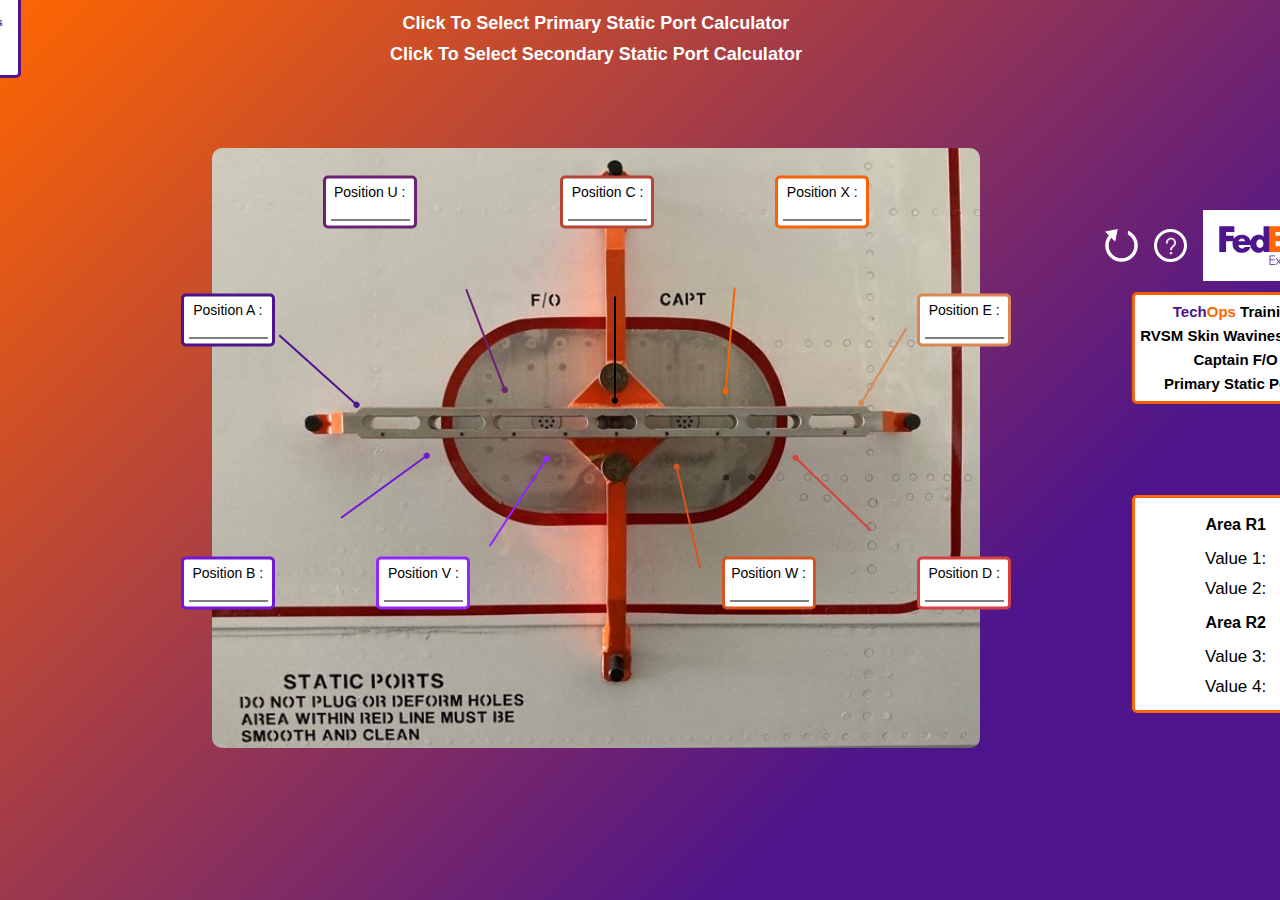
==== primary.html @ f87bb2c6 "first commit" ====
<!DOCTYPE html>
<html lang="en">

<head>
  <meta charset="UTF-8">
  <meta http-equiv="X-UA-Compatible" content="IE=edge">
  <meta name="viewport" content="width=device-width, initial-scale=1.0">
  <link rel="stylesheet" href="assets/css/style.css">
  <title>PW-4000 Engine</title>
</head>

<body>

  <section>
  
  
    <div class="tire">
      <h4>
        Per GMM 2-2-201
        <br>
        You must be RVSM Skin Waviness <br>
    Inspection Certifited to return the <br>
    aircraft to  service. <br>
    Course Code: M54RV00
    </h4>
      <div class="switcher">
        <a href="primary.html">Click To Select Primary Static Port Calculator</a>
        <a href="secondary.html">Click To Select Secondary Static Port Calculator</a>
      </div>
      <h2>
        <span style="color:rgba(77,20,140,1)">Tech</span><span style="color:rgba(255,102,0,1)">Ops</span>
        Training
        <br>
        RVSM Skin Waviness Insp. <br>
    Captain F/O <br>
    Primary Static Ports
    </h2>
    <div class="btns-logo">
      <button class="reset" name="button" onclick="reset();">
        <img src="assets/images/reset.png" alt="">
      </button>
      <a  onclick="popup1()" class="info-btn ">
        <img src="assets/images/question-mark.png"  alt="">
      </a>
      <span class="popuptext" id="myPopup"><a href="https://training.techops.fedex.com/resources/video/other/How_To_Use_The_PW4000_Rub_Strip_Calculator.mp4" target="blank">How To Use The PW4000 Rub Strip Calculator</a>
     <br>   <a href="https://training.techops.fedex.com/resources/video/other/How_To_Use_The_PW4000_Rub_Strip_Calculator.mp4" target="blank">Dummy Link</a></span>
      <img class="logo" src="assets/images/FedEx.svg" alt="">
    </div>

      <img id="engine-img" src="assets/images/PrimaryPortCentered2.png" alt="">

      <div class="inputs" id="p1">
        <label for="">Position A :</label>
        <input class="position_data" type="number" name="" id="inp1">
      </div>
      <div class="inputs" id="p2">
        <label for="">Position B :</label>
        <input class="position_data" type="number" name="" id="inp2">
      </div>
      <div class="inputs" id="p3">
        <label for="">Position U :</label>
        <input class="position_data" type="number" name="" id="inp3">
      </div>
      <div class="inputs" id="p4">
        <label for="">Position V :</label>
        <input class="position_data" type="number" name="" id="inp4">
      </div>
      <div class="inputs" id="p5">
        <label for="">Position C :</label>
        <input class="position_data" type="number" name="" id="inp5">
      </div>
      <div class="inputs" id="p6">
        <label for="">Position W :</label>
        <input class="position_data" type="number" name="" id="inp6">
      </div>
      <div class="inputs" id="p7">
        <label for="">Position X :</label>
        <input class="position_data" type="number" name="" id="inp7">
      </div>
      <div class="inputs" id="p8">
        <label for="">Position D :</label>
        <input class="position_data" type="number" name="" id="inp8">
      </div>
      <div class="inputs" id="p9">
        <label for="">Position E :</label>
        <input class="position_data" type="number" name="" id="inp9">
      </div>

      <div class="lines" id="line1"></div>
      <div class="lines" id="line2"></div>
      <div class="lines" id="line3"></div>
      <div class="lines" id="line4"></div>
      <div class="lines" id="line5"></div>
      <div class="lines" id="line6"></div>
      <div class="lines" id="line7"></div>
      <div class="lines" id="line8"></div>
      <div class="lines" id="line9"></div>
      <div class="output">
        <div class="">
            <span class="area">Area R1</span>
          <h3 class="groups" id="groupA"> Value 1: <span></span> </h3>
          <h3 class="groups" id="groupB"> Value 2: <span></span> </h3>
          <span class="area">Area R2</span>
          <h3 class="groups" id="groupC"> Value 3: <span></span> </h3>
          <h3 class="groups" id="groupD"> Value 4: <span></span> </h3>
          <!-- <h1 class="groups" id="groupE"><b> Group E:</b> <span></span> </h1>
          <h1 class="groups" id="groupF"><b> Group F:</b> <span></span> </h1> -->
        </div>

      </div>


    </div>
    <!-- <div class="output">
      <div class="">
        <h1 class="groups" id="groupA"> <b> Group A:</b> <span></span> </h1>
        <h1 class="groups" id="groupB"><b> Group B:</b> <span></span> </h1>
        <h1 class="groups" id="groupC"><b> Group C:</b> <span></span> </h1>
        <h1 class="groups" id="groupD"><b> Group D: </b><span></span> </h1>
        <h1 class="groups" id="groupE"><b> Group E:</b> <span></span> </h1>
        <h1 class="groups" id="groupF"><b> Group F:</b> <span></span> </h1>
      </div>

    </div> -->
  </section>

  <script type="text/javascript" src="assets/js/main.js">

  </script>
  <script>

    function popup1() {
      var popup = document.getElementById("myPopup");
    popup.classList.toggle("show");
  }
  </script>
</body>

</html>
---- assets/css/style.css ----
bor {
    margin: 0px;
    padding: 0px;
    box-sizing: border-box;
  }

  :focus {
    outline: none;
  }

  body {
    position: relative;
    font-family: sans-serif;
    background: linear-gradient(-45deg, rgb(77, 20, 140) 25%, rgb(255, 102, 0) 100%);
    width: 100vw;
    height: 100vh;
    display: flex;
    align-items: center;
    justify-content: center;
    overflow: hidden !important;
    margin: 0px !important;
    display: -webkit-flex;
    /* NEW */
    display: flex;
    -webkit-flex-wrap: wrap;
    /* NEW */
  }

  h2 {
    position: absolute;
    right: -28%;
    top: 50%;
    transform: translate(70%, calc(-0% - 170px));
    text-align: left;
    font-size: 15px;
    line-height: 24px;
    padding: 5px;
    background: white;
    border-radius: 5px;
    border: 3px solid rgb(240, 95, 12);
    text-align: center;
  }

  h4 {
    position: absolute;
   left: -51%;
    top: -28%;
    text-align: left;
    font-size: 10px;
    line-height: 12px;
    padding: 10px 15px;
    background: white;
    color: rgb(77, 20, 140);
    border-radius: 5px;
    border: 3px solid rgb(77, 20, 140);
    text-align: center;
}
  section {
    width: fit-content;
    height: fit-content;
    padding: 50px 300px 50px 212px !important;
    margin: auto;
  }
  .switcher{
    position: absolute;
    top: -24%;
    width: 100%;
    left: 50%;
    transform: translateX(-50%);
    display: flex;
    flex-direction: column;
    gap: 10px;
    padding: 10px;
  }
  .switcher a{
    font-size: 18px;
    color: #fff;
    font-weight: 600;
    text-align: center;
    text-decoration: none;
  }
  .tire {
    margin: auto;
    display: block;
    position: relative;
    width: fit-content;
    /* transform: translateY(-10px); */
  }

  .landscapeScreen #engine-img {
height: calc(100vh - 300px);
    border-radius: 10px;
  }

  .portraitScreen #engine-img {
    width: calc(100vw - 280px);
  }

  .inputs {
    background-color: white;
    padding: 5px;
    max-width: 78px;
    position: absolute;
    z-index: 1;
    transform-origin: center center;
    border-radius: 5px;
    border: 3px solid black;
  }

  .inputs label {
    width: auto;
    display: block;
    text-align: center;
    font-size: 14px;
  }

  .inputs input {
    font-size: 16px;
    text-align: center;
    width: 75px;
    border-top: none;
    border-right: none;
    border-left: none;
    border-image: initial;
    border-bottom: 1px solid black;
    border-radius: 0px;
  }

  .inputs input::-webkit-outer-spin-button,
  .inputs input::-webkit-inner-spin-button {
    appearance: none;
    margin: 0px;
  }

  .inputs input[type="number"] {}

  .reset {
    border: 0px;
    background: transparent;
    /* position: absolute; */
    /* right: -130px; */
    /* top: 70px; */
    width: 33px;
    height: 33px;
    padding: 0px;
  }

  .reset img {
    width: 100%;
  }

  #p1 {
    left: 2%;
    top: 28.5%;
    transform: translate(-50%, -50%);
    border-color: rgb(77, 20, 140);
  }

  #p2 {
    left: 2%;
    top: 72%;
    transform: translate(-50%, -50%);
    border-color:rgb(114 25 213);
  }

  #p3 {
    left: 20.5%;
    top:9%;
    transform: translate(-50%, -50%);
    border-color: rgb(108, 34, 115);
  }

  #p4 {
    left: 27.5%;
    bottom: 28%;
    transform: translate(-50%, 50%);
    border-color: rgb(142 40 255);
  }

  #p5 {
    left: 51.5%;
    bottom: 91%;
    transform: translate(-50%, 50%);
    border-color: rgb(182, 68, 57);
  }

  #p6 {
    right: 27.5%;
    bottom: 28%;
    transform: translate(50%, 50%);
    border-color: rgb(216, 84, 31);
  }

  #p7 {
    right: 20.5%;
    top: 9%;
    transform: translate(50%, -50%);
    border-color: rgb(246, 98, 7);
  }

  #p8 {
    right: 2%;
    top: 72%;
    transform: translate(50%, -50%);
    border-color: rgb(213 65 65);
  }
  #p9{
    right: 2%;
    top: 28.5%;
    transform: translate(50%, -50%);
    border-color: rgb(215 136 85);
  }

  .lines {
    width: 2px;
    background: red;
    position: absolute;
    z-index: 0;
    height: 107px;
    transform-origin: center center;
  }

  .lines::after {
    content: "";
    display: block;
    width: 6px;
    height: 6px;
    background: red;
    position: absolute;
    bottom: 0px;
    left: 50%;
    transform: translateX(-50%);
    border-radius: 50%;
  }

  #line1 {
left: 13.9%;
    top: 37%;
    transform: translate(-50%, -50%) rotate(-48deg);
    background: rgb(77, 20, 140);
  }

  #line1::after {
    background: rgb(77, 20, 140);
  }

  #line2 {
    left: 22.5%;
    top: 56%;
    transform: translate(-50%, -50%) rotate(-126deg);
    height: 109px;
    background: rgb(114 25 213);
  }

  #line2::after {
    background: rgb(114 25 213);
  }

  #line3 {
       left: 35.7%;
    top: 32%;
    transform: translate(-50%, -50%) rotate(-21deg);
    height: 111px;
    background: rgb(108, 34, 115);
  }

  #line3::after {
    background: rgb(108, 34, 115);
  }

  #line4 {
    left: 40%;
    bottom: 41.5%;
    transform: translate(-50%, 50%) rotate(-147deg);
    background: rgb(142 40 255);
  }

  #line4::after {
    background: rgb(142 40 255);
  }

  #line5 {
    left: 52.5%;
    bottom: 66.5%;
    transform: translate(-50%, 50%) rotate(360deg);
    background: #000;
  }

  #line5::after {
    background: #000;
  }

  #line6 {
    right: 38%;
    bottom: 39%;
    transform: translate(50%, 50%) rotate(167deg);
    background: rgb(216, 84, 31);
  }

  #line6::after {
    background: rgb(216, 84, 31);
  }

  #line7 {
right: 32.5%;
    top: 32%;
    transform: translate(50%, -50%) rotate(5deg);
    background: rgb(246, 98, 7);
  }

  #line7::after {
    background: rgb(246, 98, 7);
  }

  #line8 {
    right: 19.2%;
    top: 57.2%;
    transform: translate(50%, -50%) rotate(134deg);
    background: rgb(213 65 65);
  }

  #line8::after {
    background: rgb(213 65 65);
  }

  #line9{
  right: 12.6%;
    top: 36.2%;
    transform: translate(50%, -50%) rotate(31deg);
    height: 90px;
    background: rgb(215 136 85)
  }

  #line9::after {
    background: rgb(215 136 85);
  }

  .output {
    display: block;
    align-items: center;
    justify-content: center;
    flex-grow: 1;
    width: 185px;
    padding:8px;
    position: absolute;
    right: -28%;
    top: 50%;
    transform: translate(70%, calc(-0% + 45px));
    background: white;
    border-radius: 5px;
    border: 3px solid rgb(251, 100, 2);
  }

  .output>div {
    width: 100%;
  }
  .output span{
    margin: 10px 0;
    font-weight: 600;
    text-align: center;
  }
  .area{
    display: block;
    margin: auto;
  }
  .groups {
    display: block;
    font-size: 17px;
    line-height: 30px;
    text-align: center;
    margin: 0px;
    font-weight: 500;
  }

  .info-btn {
    /* position: absolute; */
    /* right: -75px; */
    /* top: 70px; */
    width: 27px;
    height: 27px;
    border-radius: 50%;
    border: 3px solid white;
    display: flex;
    align-items: center;
    justify-content: center;
  }

  .info-btn img {
    width: 20px;
  }

  .logo {
    /* position: absolute; */
    /* left: -17%; */
    /* top: 23%; */
    width: 122px;
    background: white;
  }

  .btns-logo {

    position: absolute;

    width: 220px;

    height: 79px;

    /* background: red; */

    right: -45%;

    top: 18px;

    right: -25%;

    top: 50%;

    transform: translate(70%, calc(-0% - 244px));

    display: flex;

    align-items: center;

    justify-content: space-between;
    z-index: 3;
  }

  @media (max-width: 1200px) {
    section {
      position: relative;
      /* transform: translateY(-5%); */
      padding: 75px 278px 0px 120px;
    }
  }
   @media (max-width: 892px) {
       .btns-logo{
           width: 191px;

    right: -21% ;
       }
       .logo{
           width:100px;
       }
       h4{

    left: -45% ;
    top: -28% ;
        font-size: 9px ;
       }
       h2 {

    right: -25%  ;
    top: 50%  ;

    font-size: 12px  ;
    line-height: 20px  ;
       }
       .output {
    width: 145px  ;
    position: absolute  ;
    right: -25%  ;
    top: 24%  ;
       }
       .groups{
        font-size:16px ;
       }
       section{
               padding: 50px 300px 50px 261px !important;
       }
       .output span {
    margin: 3px 0;
       }
   }
  @media (max-height: 720px) {
    h2 {
      /* top: 50px; */
      /* right: -20%; */
    }

    .output {
      /* bottom: -20px; */
      /* right: -20%; */
    }

    .info-btn {
      /* top: 15px; */
    }

    .reset {
      /* top: 15px; */
    }

    .btns-logo {
      /* right: -20%; */
      /* top: -35px; */
    }
  }

  /* --- popup-- */
  .info-btn {
    cursor: pointer;
  }

  /* The actual popup */
  .popuptext {
    visibility: hidden;
    min-width: 160px;
    background-color: rgb(255, 255, 255);
    color: #fff;
    text-align: center;
    border-radius: 6px;
    padding: 4px 0;
    position: absolute;
    z-index: 1;
    bottom: 99%;
    left: -37%;
    text-decoration: none;
    border: 1px solid rgb(253, 101, 2);
  }

  .popuptext a {
    text-decoration: none;
    color: blue;
    /* font-weight: 600; */
    /* text-align: center; */
    /* font-size: 18px; */
  }

  /* Popup arrow */
  .popuptext::after {
    content: "";
    position: absolute;
    top: 100%;
    left: 47%;
    margin-left: -5px;
    border-width: 12px;
    border-style: solid;
    border-color: rgb(253, 101, 2) transparent transparent transparent;
  }

  /* Toggle this class - hide and show the popup */
  .show {
    visibility: visible;
    -webkit-animation: fadeIn 1s;
    animation: fadeIn 1s;
  }

  /* Add animation (fade in the popup) */
  @-webkit-keyframes fadeIn {
    from {
      opacity: 0;
    }

    to {
      opacity: 1;
    }
  }

  @keyframes fadeIn {
    from {
      opacity: 0;
    }

    to {
      opacity: 1;
    }
  }
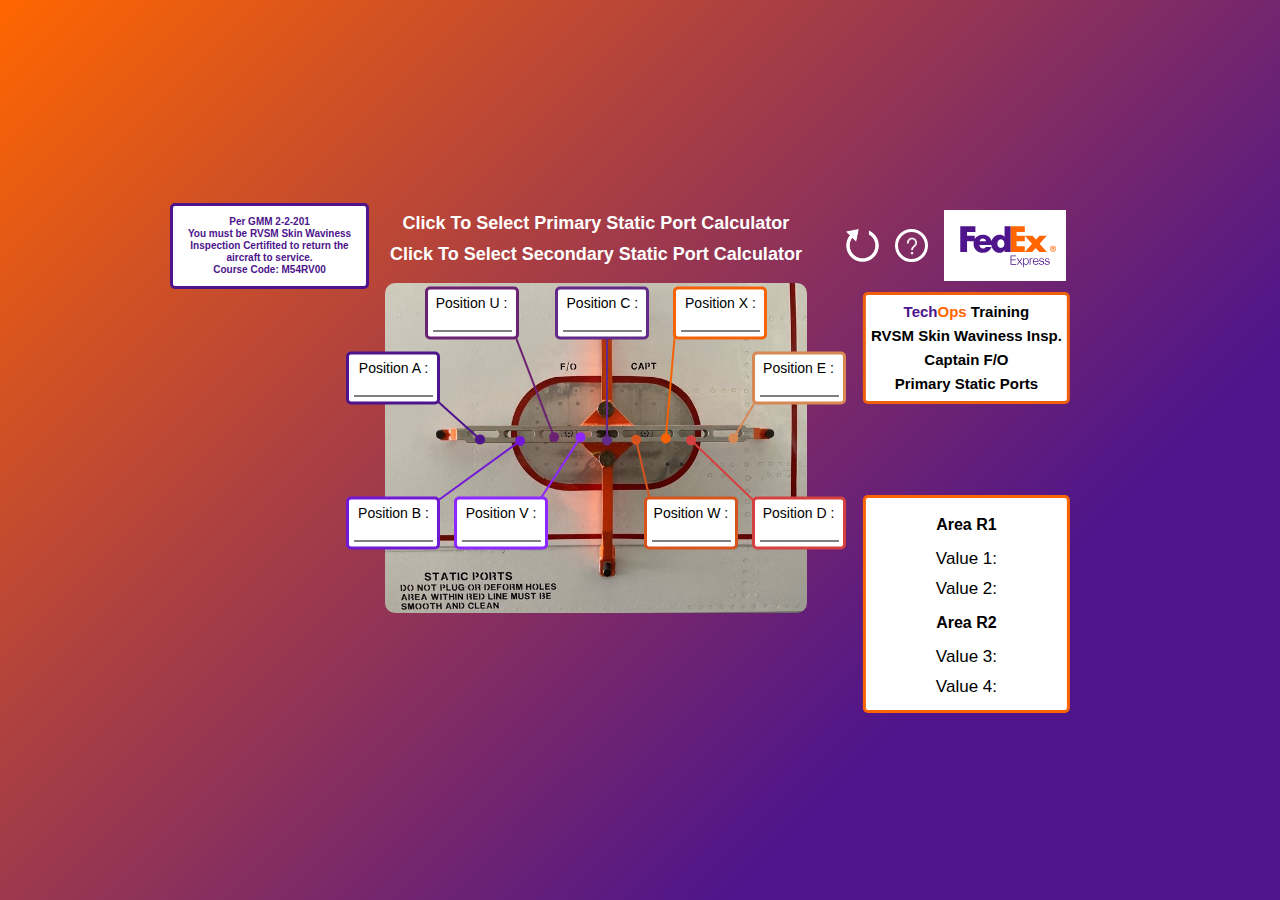
==== commit 3a49912a: "updating" ====
--- a/primary.html
+++ b/primary.html
@@ -10,6 +10,7 @@
 </head>
 
 <body>
+<main>
 
   <section>
   
@@ -111,19 +112,10 @@
 
 
     </div>
-    <!-- <div class="output">
-      <div class="">
-        <h1 class="groups" id="groupA"> <b> Group A:</b> <span></span> </h1>
-        <h1 class="groups" id="groupB"><b> Group B:</b> <span></span> </h1>
-        <h1 class="groups" id="groupC"><b> Group C:</b> <span></span> </h1>
-        <h1 class="groups" id="groupD"><b> Group D: </b><span></span> </h1>
-        <h1 class="groups" id="groupE"><b> Group E:</b> <span></span> </h1>
-        <h1 class="groups" id="groupF"><b> Group F:</b> <span></span> </h1>
-      </div>
-
-    </div> -->
+  
   </section>
-
+  
+</main>
   <script type="text/javascript" src="assets/js/main.js">
 
   </script>
--- a/assets/css/style.css
+++ b/assets/css/style.css
@@ -1,567 +1,590 @@
 bor {
-    margin: 0px;
-    padding: 0px;
-    box-sizing: border-box;
-  }
-
-  :focus {
-    outline: none;
-  }
-
-  body {
+  margin: 0px;
+  padding: 0px;
+  box-sizing: border-box;
+}
+
+:focus {
+  outline: none;
+}
+
+body {
+  position: relative;
+  font-family: sans-serif;
+  background: linear-gradient(
+    -45deg,
+    rgb(77, 20, 140) 25%,
+    rgb(255, 102, 0) 100%
+  );
+  width: 100vw;
+  height: 100vh;
+  display: flex;
+  align-items: center;
+  justify-content: center;
+  overflow: hidden !important;
+  margin: 0px !important;
+  display: -webkit-flex;
+  /* NEW */
+  display: flex;
+  -webkit-flex-wrap: wrap;
+  /* NEW */
+}
+main {
+  overflow: hidden;
+  width: 100vw;
+  height: 100vh;
+  display: block;
+  display: flex;
+}
+h2 {
+  position: absolute;
+  right: -28%;
+  top: 50%;
+  transform: translate(70%, calc(-0% - 170px));
+  text-align: left;
+  font-size: 15px;
+  line-height: 24px;
+  padding: 5px;
+  background: white;
+  border-radius: 5px;
+  border: 3px solid rgb(240, 95, 12);
+  text-align: center;
+}
+
+h4 {
+  position: absolute;
+  left: -51%;
+  top: -28%;
+  text-align: left;
+  font-size: 10px;
+  line-height: 12px;
+  padding: 10px 15px;
+  background: white;
+  color: rgb(77, 20, 140);
+  border-radius: 5px;
+  border: 3px solid rgb(77, 20, 140);
+  text-align: center;
+}
+section {
+  width: fit-content;
+  height: fit-content;
+  padding: 50px 300px 50px 212px !important;
+  margin: auto;
+}
+.switcher {
+  position: absolute;
+  top: -24%;
+  width: 100%;
+  left: 50%;
+  transform: translateX(-50%);
+  display: flex;
+  flex-direction: column;
+  gap: 10px;
+  padding: 10px;
+}
+.switcher a {
+  font-size: 18px;
+  color: #fff;
+  font-weight: 600;
+  text-align: center;
+  text-decoration: none;
+}
+.tire {
+  margin: auto;
+  display: block;
+  position: relative;
+  width: fit-content;
+  /* transform: translateY(-10px); */
+}
+
+.landscapeScreen #engine-img {
+  height: 335px;
+  border-radius: 10px;
+}
+
+.portraitScreen #engine-img {
+  height: 335px;
+  border-radius: 10px;
+}
+
+.inputs {
+  background-color: white;
+  padding: 5px;
+  max-width: 78px;
+  position: absolute;
+  z-index: 1;
+  transform-origin: center center;
+  border-radius: 5px;
+  border: 3px solid black;
+}
+
+.inputs label {
+  width: auto;
+  display: block;
+  text-align: center;
+  font-size: 14px;
+}
+
+.inputs input {
+  font-size: 16px;
+  text-align: center;
+  width: 75px;
+  border-top: none;
+  border-right: none;
+  border-left: none;
+  border-image: initial;
+  border-bottom: 1px solid black;
+  border-radius: 0px;
+}
+
+.inputs input::-webkit-outer-spin-button,
+.inputs input::-webkit-inner-spin-button {
+  appearance: none;
+  margin: 0px;
+}
+
+.inputs input[type="number"] {
+}
+
+.reset {
+  border: 0px;
+  background: transparent;
+  /* position: absolute; */
+  /* right: -130px; */
+  /* top: 70px; */
+  width: 33px;
+  height: 33px;
+  padding: 0px;
+}
+
+.reset img {
+  width: 100%;
+}
+
+#p1 {
+  left: 2%;
+  top: 28.5%;
+  transform: translate(-50%, -50%);
+  border-color: rgb(77, 20, 140);
+}
+
+#p2 {
+  left: 2%;
+  top: 72%;
+  transform: translate(-50%, -50%);
+  border-color: rgb(114 25 213);
+}
+
+#p3 {
+  left: 20.5%;
+  top: 9%;
+  transform: translate(-50%, -50%);
+  border-color: rgb(108, 34, 115);
+}
+
+#p4 {
+  left: 27.5%;
+  bottom: 28%;
+  transform: translate(-50%, 50%);
+  border-color: rgb(142 40 255);
+}
+
+#p5 {
+  left: 51.5%;
+  bottom: 91%;
+  transform: translate(-50%, 50%);
+  border-color:      #632b89;
+}
+
+#p6 {
+  right: 27.5%;
+  bottom: 28%;
+  transform: translate(50%, 50%);
+  border-color: rgb(216, 84, 31);
+}
+
+#p7 {
+  right: 20.5%;
+  top: 9%;
+  transform: translate(50%, -50%);
+  border-color: rgb(246, 98, 7);
+}
+
+#p8 {
+  right: 2%;
+  top: 72%;
+  transform: translate(50%, -50%);
+  border-color: rgb(213 65 65);
+}
+#p9 {
+  right: 2%;
+  top: 28.5%;
+  transform: translate(50%, -50%);
+  border-color: rgb(215 136 85);
+}
+
+.lines {
+  width: 2px;
+  background: red;
+  position: absolute;
+  z-index: 0;
+  height: 107px;
+  transform-origin: center center;
+}
+
+.lines::after {
+  content: "";
+  display: block;
+  width: 10px;
+  height: 10px;
+  background: red;
+  position: absolute;
+  bottom: 0px;
+  left: 50%;
+  transform: translateX(-50%);
+  border-radius: 50%;
+}
+
+#line1 {
+  left: 13.9%;
+  top: 37%;
+  transform: translate(-50%, -50%) rotate(-48deg);
+  background: rgb(77, 20, 140);
+}
+
+#line1::after {
+  background: rgb(77, 20, 140);
+}
+
+#line2 {
+  left: 22.5%;
+  top: 56%;
+  transform: translate(-50%, -50%) rotate(-126deg);
+  height: 109px;
+  background: rgb(114 25 213);
+}
+
+#line2::after {
+  background: rgb(114 25 213);
+}
+
+#line3 {
+  left: 35.7%;
+  top: 32%;
+  transform: translate(-50%, -50%) rotate(-21deg);
+  height: 111px;
+  background: rgb(108, 34, 115);
+}
+
+#line3::after {
+  background: rgb(108, 34, 115);
+}
+
+#line4 {
+  left: 40%;
+  bottom: 41.5%;
+  transform: translate(-50%, 50%) rotate(-147deg);
+  background: rgb(142 40 255);
+}
+
+#line4::after {
+  background: rgb(142 40 255);
+}
+
+#line5 {
+  left: 52.5%;
+  bottom: 67.5%;
+  transform: translate(-50%, 50%) rotate(360deg);
+  background: #632b89;
+}
+
+#line5::after {
+  background: #632b89;
+}
+
+#line6 {
+  right: 38%;
+  bottom: 39%;
+  transform: translate(50%, 50%) rotate(167deg);
+  background: rgb(216, 84, 31);
+}
+
+#line6::after {
+  background: rgb(216, 84, 31);
+}
+
+#line7 {
+  right: 32.5%;
+  top: 32%;
+  transform: translate(50%, -50%) rotate(5deg);
+  background: rgb(246, 98, 7);
+}
+
+#line7::after {
+  background: rgb(246, 98, 7);
+}
+
+#line8 {
+  right: 19.2%;
+  top: 57.2%;
+  transform: translate(50%, -50%) rotate(134deg);
+  background: rgb(213 65 65);
+}
+
+#line8::after {
+  background: rgb(213 65 65);
+}
+
+#line9 {
+  right: 12.6%;
+  top: 36.2%;
+  transform: translate(50%, -50%) rotate(31deg);
+  height: 90px;
+  background: rgb(215 136 85);
+}
+
+#line9::after {
+  background: rgb(215 136 85);
+}
+
+.output {
+  display: block;
+  align-items: center;
+  justify-content: center;
+  flex-grow: 1;
+  width: 185px;
+  padding: 8px;
+  position: absolute;
+  right: -28%;
+  top: 50%;
+  transform: translate(70%, calc(-0% + 45px));
+  background: white;
+  border-radius: 5px;
+  border: 3px solid rgb(251, 100, 2);
+}
+
+.output > div {
+  width: 100%;
+}
+.output span {
+  margin: 10px 0;
+  font-weight: 600;
+  text-align: center;
+}
+.area {
+  display: block;
+  margin: auto;
+}
+.groups {
+  display: block;
+  font-size: 17px;
+  line-height: 30px;
+  text-align: center;
+  margin: 0px;
+  font-weight: 500;
+}
+
+.info-btn {
+  /* position: absolute; */
+  /* right: -75px; */
+  /* top: 70px; */
+  width: 27px;
+  height: 27px;
+  border-radius: 50%;
+  border: 3px solid white;
+  display: flex;
+  align-items: center;
+  justify-content: center;
+}
+
+.info-btn img {
+  width: 20px;
+}
+
+.logo {
+  /* position: absolute; */
+  /* left: -17%; */
+  /* top: 23%; */
+  width: 122px;
+  background: white;
+}
+
+.btns-logo {
+  position: absolute;
+
+  width: 220px;
+
+  height: 79px;
+
+  /* background: red; */
+
+  right: -45%;
+
+  top: 18px;
+
+  right: -25%;
+
+  top: 50%;
+
+  transform: translate(70%, calc(-0% - 244px));
+
+  display: flex;
+
+  align-items: center;
+
+  justify-content: space-between;
+  z-index: 3;
+}
+
+@media (max-width: 1200px) {
+  section {
     position: relative;
-    font-family: sans-serif;
-    background: linear-gradient(-45deg, rgb(77, 20, 140) 25%, rgb(255, 102, 0) 100%);
-    width: 100vw;
-    height: 100vh;
-    display: flex;
-    align-items: center;
-    justify-content: center;
-    overflow: hidden !important;
-    margin: 0px !important;
-    display: -webkit-flex;
-    /* NEW */
-    display: flex;
-    -webkit-flex-wrap: wrap;
-    /* NEW */
-  }
-
+    /* transform: translateY(-5%); */
+    padding: 75px 166px 0px 120px !important;
+  }
+}
+@media (max-width: 892px) {
+  .switcher a {
+    font-size: 15px;
+  }
+  .info-btn {
+    width: 25px;
+    height: 25px;
+  }
+  .btns-logo {
+    width: 185px;
+    right: -11%;
+  }
+  .logo {
+    width: 85px;
+  }
+  .reset img {
+    width: 90%;
+  }
+  h4 {
+    left: -31%;
+    top: -26%;
+    font-size: 9px;
+    padding: 8px 4px;
+    max-width: 115px;
+  }
   h2 {
+    right: -20%;
+    top: 50%;
+    font-size: 12px;
+    line-height: 17px;
+    max-width: 115px;
+  }
+  .output {
+    max-width: 115px;
     position: absolute;
-    right: -28%;
-    top: 50%;
-    transform: translate(70%, calc(-0% - 170px));
-    text-align: left;
-    font-size: 15px;
-    line-height: 24px;
-    padding: 5px;
-    background: white;
-    border-radius: 5px;
-    border: 3px solid rgb(240, 95, 12);
-    text-align: center;
-  }
-
+    right: -20%;
+    top: 24%;
+    padding: 3px;
+  }
+  .groups {
+    font-size: 16px;
+  }
+  section {
+    padding-right: 167px !important;
+  }
+  .output span {
+    margin: 3px 0;
+  }
+}
+@media (max-width: 745px) {
+  .portraitScreen #engine-img {
+    height: 300px;
+    border-radius: 10px;
+  }
   h4 {
-    position: absolute;
-   left: -51%;
-    top: -28%;
-    text-align: left;
-    font-size: 10px;
-    line-height: 12px;
-    padding: 10px 15px;
-    background: white;
-    color: rgb(77, 20, 140);
-    border-radius: 5px;
-    border: 3px solid rgb(77, 20, 140);
-    text-align: center;
-}
-  section {
-    width: fit-content;
-    height: fit-content;
-    padding: 50px 300px 50px 212px !important;
-    margin: auto;
-  }
-  .switcher{
-    position: absolute;
-    top: -24%;
-    width: 100%;
-    left: 50%;
-    transform: translateX(-50%);
-    display: flex;
-    flex-direction: column;
-    gap: 10px;
-    padding: 10px;
-  }
-  .switcher a{
-    font-size: 18px;
-    color: #fff;
-    font-weight: 600;
-    text-align: center;
-    text-decoration: none;
-  }
-  .tire {
-    margin: auto;
-    display: block;
-    position: relative;
-    width: fit-content;
-    /* transform: translateY(-10px); */
-  }
-
+   
+    max-width: 100px;
+}
+h2 , .output{
+  max-width: 102px;
+}
+.btns-logo {
+  width: 164px;
+  right: -11%;
+}
+
+
+}
+
+/* --- popup-- */
+.info-btn {
+  cursor: pointer;
+}
+
+/* The actual popup */
+.popuptext {
+  visibility: hidden;
+  min-width: 160px;
+  background-color: rgb(255, 255, 255);
+  color: #fff;
+  text-align: center;
+  border-radius: 6px;
+  padding: 4px 0;
+  position: absolute;
+  z-index: 1;
+  bottom: 99%;
+  left: -37%;
+  text-decoration: none;
+  border: 1px solid rgb(253, 101, 2);
+}
+
+.popuptext a {
+  text-decoration: none;
+  color: blue;
+  /* font-weight: 600; */
+  /* text-align: center; */
+  /* font-size: 18px; */
+}
+
+/* Popup arrow */
+.popuptext::after {
+  content: "";
+  position: absolute;
+  top: 100%;
+  left: 47%;
+  margin-left: -5px;
+  border-width: 12px;
+  border-style: solid;
+  border-color: rgb(253, 101, 2) transparent transparent transparent;
+}
+
+/* Toggle this class - hide and show the popup */
+.show {
+  visibility: visible;
+  -webkit-animation: fadeIn 1s;
+  animation: fadeIn 1s;
+}
+
+/* Add animation (fade in the popup) */
+@-webkit-keyframes fadeIn {
+  from {
+    opacity: 0;
+  }
+
+  to {
+    opacity: 1;
+  }
+}
+
+@keyframes fadeIn {
+  from {
+    opacity: 0;
+  }
+
+  to {
+    opacity: 1;
+  }
+}
+
+@media (min-height: 629px) {
   .landscapeScreen #engine-img {
-height: calc(100vh - 300px);
+    height: 330px;
     border-radius: 10px;
   }
-
-  .portraitScreen #engine-img {
-    width: calc(100vw - 280px);
-  }
-
-  .inputs {
-    background-color: white;
-    padding: 5px;
-    max-width: 78px;
-    position: absolute;
-    z-index: 1;
-    transform-origin: center center;
-    border-radius: 5px;
-    border: 3px solid black;
-  }
-
-  .inputs label {
-    width: auto;
-    display: block;
-    text-align: center;
-    font-size: 14px;
-  }
-
-  .inputs input {
-    font-size: 16px;
-    text-align: center;
-    width: 75px;
-    border-top: none;
-    border-right: none;
-    border-left: none;
-    border-image: initial;
-    border-bottom: 1px solid black;
-    border-radius: 0px;
-  }
-
-  .inputs input::-webkit-outer-spin-button,
-  .inputs input::-webkit-inner-spin-button {
-    appearance: none;
-    margin: 0px;
-  }
-
-  .inputs input[type="number"] {}
-
-  .reset {
-    border: 0px;
-    background: transparent;
-    /* position: absolute; */
-    /* right: -130px; */
-    /* top: 70px; */
-    width: 33px;
-    height: 33px;
-    padding: 0px;
-  }
-
-  .reset img {
-    width: 100%;
-  }
-
-  #p1 {
-    left: 2%;
-    top: 28.5%;
-    transform: translate(-50%, -50%);
-    border-color: rgb(77, 20, 140);
-  }
-
-  #p2 {
-    left: 2%;
-    top: 72%;
-    transform: translate(-50%, -50%);
-    border-color:rgb(114 25 213);
-  }
-
-  #p3 {
-    left: 20.5%;
-    top:9%;
-    transform: translate(-50%, -50%);
-    border-color: rgb(108, 34, 115);
-  }
-
-  #p4 {
-    left: 27.5%;
-    bottom: 28%;
-    transform: translate(-50%, 50%);
-    border-color: rgb(142 40 255);
-  }
-
-  #p5 {
-    left: 51.5%;
-    bottom: 91%;
-    transform: translate(-50%, 50%);
-    border-color: rgb(182, 68, 57);
-  }
-
-  #p6 {
-    right: 27.5%;
-    bottom: 28%;
-    transform: translate(50%, 50%);
-    border-color: rgb(216, 84, 31);
-  }
-
-  #p7 {
-    right: 20.5%;
-    top: 9%;
-    transform: translate(50%, -50%);
-    border-color: rgb(246, 98, 7);
-  }
-
-  #p8 {
-    right: 2%;
-    top: 72%;
-    transform: translate(50%, -50%);
-    border-color: rgb(213 65 65);
-  }
-  #p9{
-    right: 2%;
-    top: 28.5%;
-    transform: translate(50%, -50%);
-    border-color: rgb(215 136 85);
-  }
-
-  .lines {
-    width: 2px;
-    background: red;
-    position: absolute;
-    z-index: 0;
-    height: 107px;
-    transform-origin: center center;
-  }
-
-  .lines::after {
-    content: "";
-    display: block;
-    width: 6px;
-    height: 6px;
-    background: red;
-    position: absolute;
-    bottom: 0px;
-    left: 50%;
-    transform: translateX(-50%);
-    border-radius: 50%;
-  }
-
-  #line1 {
-left: 13.9%;
-    top: 37%;
-    transform: translate(-50%, -50%) rotate(-48deg);
-    background: rgb(77, 20, 140);
-  }
-
-  #line1::after {
-    background: rgb(77, 20, 140);
-  }
-
-  #line2 {
-    left: 22.5%;
-    top: 56%;
-    transform: translate(-50%, -50%) rotate(-126deg);
-    height: 109px;
-    background: rgb(114 25 213);
-  }
-
-  #line2::after {
-    background: rgb(114 25 213);
-  }
-
-  #line3 {
-       left: 35.7%;
-    top: 32%;
-    transform: translate(-50%, -50%) rotate(-21deg);
-    height: 111px;
-    background: rgb(108, 34, 115);
-  }
-
-  #line3::after {
-    background: rgb(108, 34, 115);
-  }
-
-  #line4 {
-    left: 40%;
-    bottom: 41.5%;
-    transform: translate(-50%, 50%) rotate(-147deg);
-    background: rgb(142 40 255);
-  }
-
-  #line4::after {
-    background: rgb(142 40 255);
-  }
-
-  #line5 {
-    left: 52.5%;
-    bottom: 66.5%;
-    transform: translate(-50%, 50%) rotate(360deg);
-    background: #000;
-  }
-
-  #line5::after {
-    background: #000;
-  }
-
-  #line6 {
-    right: 38%;
-    bottom: 39%;
-    transform: translate(50%, 50%) rotate(167deg);
-    background: rgb(216, 84, 31);
-  }
-
-  #line6::after {
-    background: rgb(216, 84, 31);
-  }
-
-  #line7 {
-right: 32.5%;
-    top: 32%;
-    transform: translate(50%, -50%) rotate(5deg);
-    background: rgb(246, 98, 7);
-  }
-
-  #line7::after {
-    background: rgb(246, 98, 7);
-  }
-
-  #line8 {
-    right: 19.2%;
-    top: 57.2%;
-    transform: translate(50%, -50%) rotate(134deg);
-    background: rgb(213 65 65);
-  }
-
-  #line8::after {
-    background: rgb(213 65 65);
-  }
-
-  #line9{
-  right: 12.6%;
-    top: 36.2%;
-    transform: translate(50%, -50%) rotate(31deg);
-    height: 90px;
-    background: rgb(215 136 85)
-  }
-
-  #line9::after {
-    background: rgb(215 136 85);
-  }
-
-  .output {
-    display: block;
-    align-items: center;
-    justify-content: center;
-    flex-grow: 1;
-    width: 185px;
-    padding:8px;
-    position: absolute;
-    right: -28%;
-    top: 50%;
-    transform: translate(70%, calc(-0% + 45px));
-    background: white;
-    border-radius: 5px;
-    border: 3px solid rgb(251, 100, 2);
-  }
-
-  .output>div {
-    width: 100%;
-  }
-  .output span{
-    margin: 10px 0;
-    font-weight: 600;
-    text-align: center;
-  }
-  .area{
-    display: block;
-    margin: auto;
-  }
-  .groups {
-    display: block;
-    font-size: 17px;
-    line-height: 30px;
-    text-align: center;
-    margin: 0px;
-    font-weight: 500;
-  }
-
-  .info-btn {
-    /* position: absolute; */
-    /* right: -75px; */
-    /* top: 70px; */
-    width: 27px;
-    height: 27px;
-    border-radius: 50%;
-    border: 3px solid white;
-    display: flex;
-    align-items: center;
-    justify-content: center;
-  }
-
-  .info-btn img {
-    width: 20px;
-  }
-
-  .logo {
-    /* position: absolute; */
-    /* left: -17%; */
-    /* top: 23%; */
-    width: 122px;
-    background: white;
-  }
-
-  .btns-logo {
-
-    position: absolute;
-
-    width: 220px;
-
-    height: 79px;
-
-    /* background: red; */
-
-    right: -45%;
-
-    top: 18px;
-
-    right: -25%;
-
-    top: 50%;
-
-    transform: translate(70%, calc(-0% - 244px));
-
-    display: flex;
-
-    align-items: center;
-
-    justify-content: space-between;
-    z-index: 3;
-  }
-
-  @media (max-width: 1200px) {
-    section {
-      position: relative;
-      /* transform: translateY(-5%); */
-      padding: 75px 278px 0px 120px;
-    }
-  }
-   @media (max-width: 892px) {
-       .btns-logo{
-           width: 191px;
-
-    right: -21% ;
-       }
-       .logo{
-           width:100px;
-       }
-       h4{
-
-    left: -45% ;
-    top: -28% ;
-        font-size: 9px ;
-       }
-       h2 {
-
-    right: -25%  ;
-    top: 50%  ;
-
-    font-size: 12px  ;
-    line-height: 20px  ;
-       }
-       .output {
-    width: 145px  ;
-    position: absolute  ;
-    right: -25%  ;
-    top: 24%  ;
-       }
-       .groups{
-        font-size:16px ;
-       }
-       section{
-               padding: 50px 300px 50px 261px !important;
-       }
-       .output span {
-    margin: 3px 0;
-       }
-   }
-  @media (max-height: 720px) {
-    h2 {
-      /* top: 50px; */
-      /* right: -20%; */
-    }
-
-    .output {
-      /* bottom: -20px; */
-      /* right: -20%; */
-    }
-
-    .info-btn {
-      /* top: 15px; */
-    }
-
-    .reset {
-      /* top: 15px; */
-    }
-
-    .btns-logo {
-      /* right: -20%; */
-      /* top: -35px; */
-    }
-  }
-
-  /* --- popup-- */
-  .info-btn {
-    cursor: pointer;
-  }
-
-  /* The actual popup */
-  .popuptext {
-    visibility: hidden;
-    min-width: 160px;
-    background-color: rgb(255, 255, 255);
-    color: #fff;
-    text-align: center;
-    border-radius: 6px;
-    padding: 4px 0;
-    position: absolute;
-    z-index: 1;
-    bottom: 99%;
-    left: -37%;
-    text-decoration: none;
-    border: 1px solid rgb(253, 101, 2);
-  }
-
-  .popuptext a {
-    text-decoration: none;
-    color: blue;
-    /* font-weight: 600; */
-    /* text-align: center; */
-    /* font-size: 18px; */
-  }
-
-  /* Popup arrow */
-  .popuptext::after {
-    content: "";
-    position: absolute;
-    top: 100%;
-    left: 47%;
-    margin-left: -5px;
-    border-width: 12px;
-    border-style: solid;
-    border-color: rgb(253, 101, 2) transparent transparent transparent;
-  }
-
-  /* Toggle this class - hide and show the popup */
-  .show {
-    visibility: visible;
-    -webkit-animation: fadeIn 1s;
-    animation: fadeIn 1s;
-  }
-
-  /* Add animation (fade in the popup) */
-  @-webkit-keyframes fadeIn {
-    from {
-      opacity: 0;
-    }
-
-    to {
-      opacity: 1;
-    }
-  }
-
-  @keyframes fadeIn {
-    from {
-      opacity: 0;
-    }
-
-    to {
-      opacity: 1;
-    }
-  }
+}
